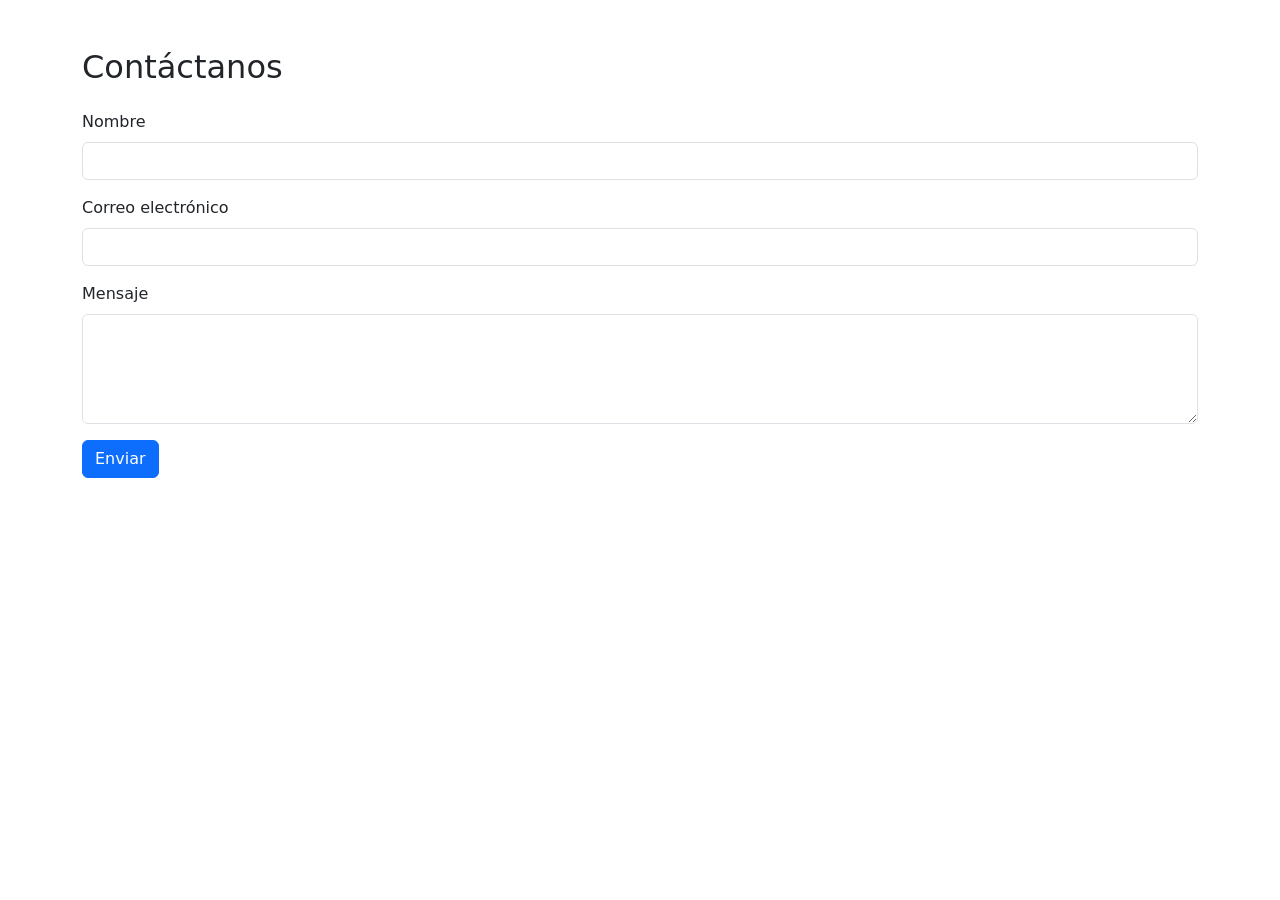
==== codigo-1_44/pages/contacto.html @ 446b1980 "Proyecto base de películas" ====
<!DOCTYPE html>
<html lang="es">
<head>
  <meta charset="UTF-8">
  <title>Contacto - CinePlus</title>
  <meta name="viewport" content="width=device-width, initial-scale=1">
  <link href="https://cdn.jsdelivr.net/npm/bootstrap@5.3.2/dist/css/bootstrap.min.css" rel="stylesheet">
</head>
<body>
  <div class="container py-5">
    <h2 class="mb-4">Contáctanos</h2>
    <form id="form-contacto" novalidate>
      <div class="mb-3">
        <label for="nombre" class="form-label">Nombre</label>
        <input type="text" class="form-control" id="nombre" required>
      </div>
      <div class="mb-3">
        <label for="correo" class="form-label">Correo electrónico</label>
        <input type="email" class="form-control" id="correo" required>
      </div>
      <div class="mb-3">
        <label for="mensaje" class="form-label">Mensaje</label>
        <textarea class="form-control" id="mensaje" rows="4" required></textarea>
      </div>
      <button type="submit" class="btn btn-primary">Enviar</button>
      <div id="alerta" class="alert alert-success mt-3 d-none">Mensaje enviado con éxito.</div>
    </form>
  </div>

  <script src="https://code.jquery.com/jquery-3.6.4.min.js"></script>
  <script>
    $('#form-contacto').on('submit', function (e) {
      e.preventDefault();
      if (this.checkValidity()) {
        $('#alerta').removeClass('d-none').hide().fadeIn();
        setTimeout(() => $('#alerta').fadeOut(), 3000);
        this.reset();
      }
    });
  </script>
</body>
</html>
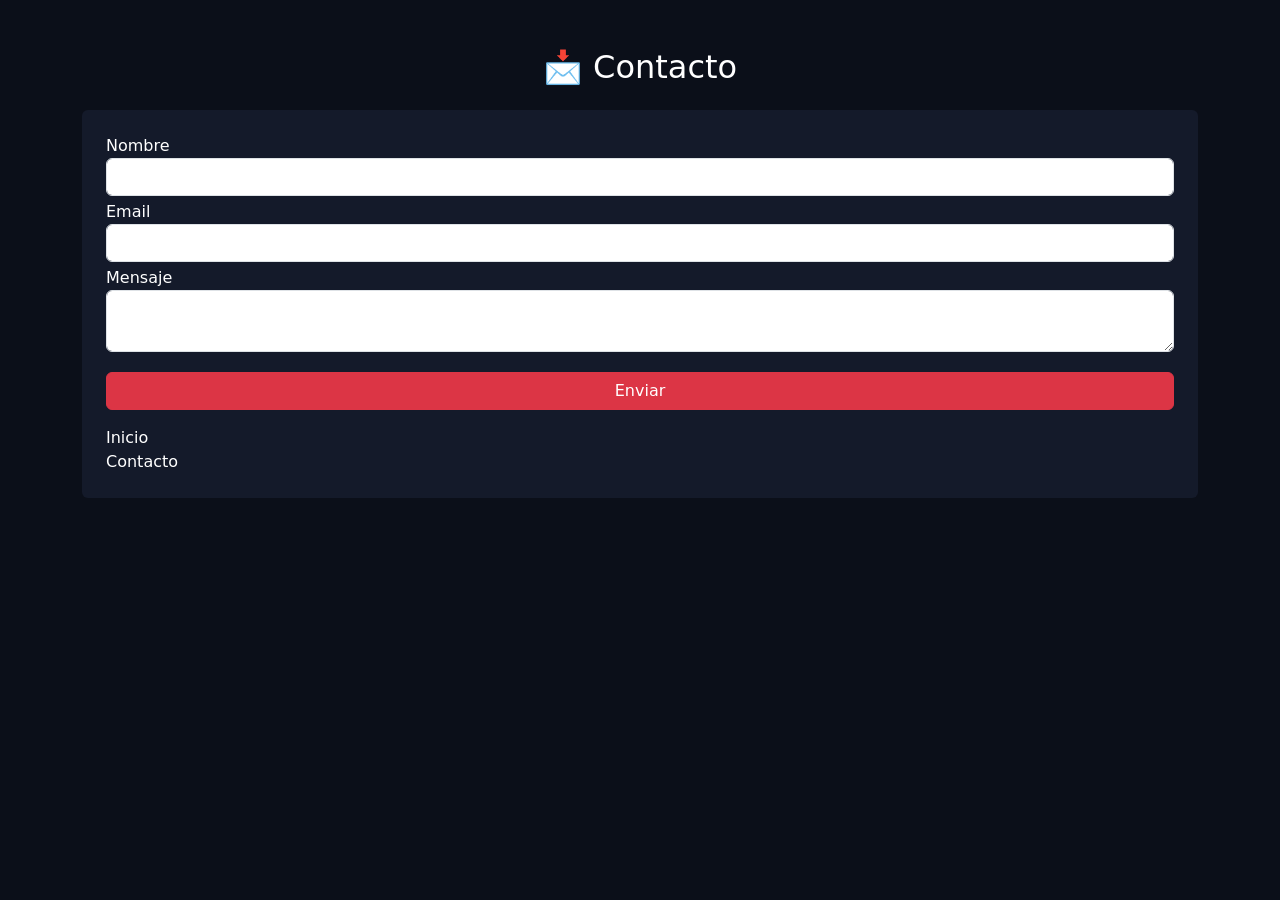
==== commit 7d6647a4: "Entrega final del proyecto" ====
--- a/codigo-1_44/pages/contacto.html
+++ b/codigo-1_44/pages/contacto.html
@@ -2,41 +2,111 @@
 <html lang="es">
 <head>
   <meta charset="UTF-8">
-  <title>Contacto - CinePlus</title>
-  <meta name="viewport" content="width=device-width, initial-scale=1">
+  <title>Contacto</title>
+
   <link href="https://cdn.jsdelivr.net/npm/bootstrap@5.3.2/dist/css/bootstrap.min.css" rel="stylesheet">
+
+  <style>
+    body {
+      background: #0b0f19;
+      color: white;
+    }
+
+    .card {
+      background: #141a2a;
+      color: white;
+      border: none;
+    }
+
+    .error {
+      color: #ff4d4d;
+      font-size: 0.9rem;
+    }
+  </style>
 </head>
+
 <body>
-  <div class="container py-5">
-    <h2 class="mb-4">Contáctanos</h2>
-    <form id="form-contacto" novalidate>
-      <div class="mb-3">
-        <label for="nombre" class="form-label">Nombre</label>
-        <input type="text" class="form-control" id="nombre" required>
-      </div>
-      <div class="mb-3">
-        <label for="correo" class="form-label">Correo electrónico</label>
-        <input type="email" class="form-control" id="correo" required>
-      </div>
-      <div class="mb-3">
-        <label for="mensaje" class="form-label">Mensaje</label>
-        <textarea class="form-control" id="mensaje" rows="4" required></textarea>
-      </div>
-      <button type="submit" class="btn btn-primary">Enviar</button>
-      <div id="alerta" class="alert alert-success mt-3 d-none">Mensaje enviado con éxito.</div>
-    </form>
+
+<div class="container py-5">
+
+  <h2 class="text-center mb-4">📩 Contacto</h2>
+
+  <div class="card p-4">
+
+    <label>Nombre</label>
+    <input type="text" id="nombre" class="form-control mb-1">
+    <div id="errorNombre" class="error"></div>
+
+    <label>Email</label>
+    <input type="email" id="email" class="form-control mb-1">
+    <div id="errorEmail" class="error"></div>
+
+    <label>Mensaje</label>
+    <textarea id="mensaje" class="form-control mb-1"></textarea>
+    <div id="errorMensaje" class="error"></div>
+
+    <button class="btn btn-danger w-100 mt-3" id="btnEnviar">
+      Enviar
+    </button>
+
+    <div id="exito" class="text-success mt-3"></div>
+        <a class="nav-link" href="../index.html">Inicio</a>
+<a class="nav-link active" href="contacto.html">Contacto</a>
   </div>
 
-  <script src="https://code.jquery.com/jquery-3.6.4.min.js"></script>
-  <script>
-    $('#form-contacto').on('submit', function (e) {
-      e.preventDefault();
-      if (this.checkValidity()) {
-        $('#alerta').removeClass('d-none').hide().fadeIn();
-        setTimeout(() => $('#alerta').fadeOut(), 3000);
-        this.reset();
-      }
-    });
-  </script>
+</div>
+
+<script src="https://code.jquery.com/jquery-3.6.4.min.js"></script>
+
+<script>
+$(document).ready(function () {
+
+  $("#btnEnviar").click(function () {
+
+    let nombre = $("#nombre").val().trim();
+    let email = $("#email").val().trim();
+    let mensaje = $("#mensaje").val().trim();
+
+    let valido = true;
+
+    $(".error").text("");
+    $("#exito").text("");
+
+    // 🧠 VALIDACIONES
+
+    if (nombre === "") {
+      $("#errorNombre").text("El nombre es obligatorio");
+      valido = false;
+    }
+
+    if (email === "") {
+      $("#errorEmail").text("El email es obligatorio");
+      valido = false;
+    } else if (!email.includes("@")) {
+      $("#errorEmail").text("Email inválido");
+      valido = false;
+    }
+
+    if (mensaje.length < 20 || mensaje.length > 50) {
+      $("#errorMensaje").text("El mensaje debe tener entre 20 y 50 caracteres");
+      valido = false;
+    }
+
+    // ✅ SI TODO OK
+    if (valido) {
+
+      $("#exito").text("Mensaje enviado correctamente 🎉");
+
+      $("#nombre").val("");
+      $("#email").val("");
+      $("#mensaje").val("");
+
+    }
+
+  });
+
+});
+</script>
+
 </body>
-</html>
+</html>
